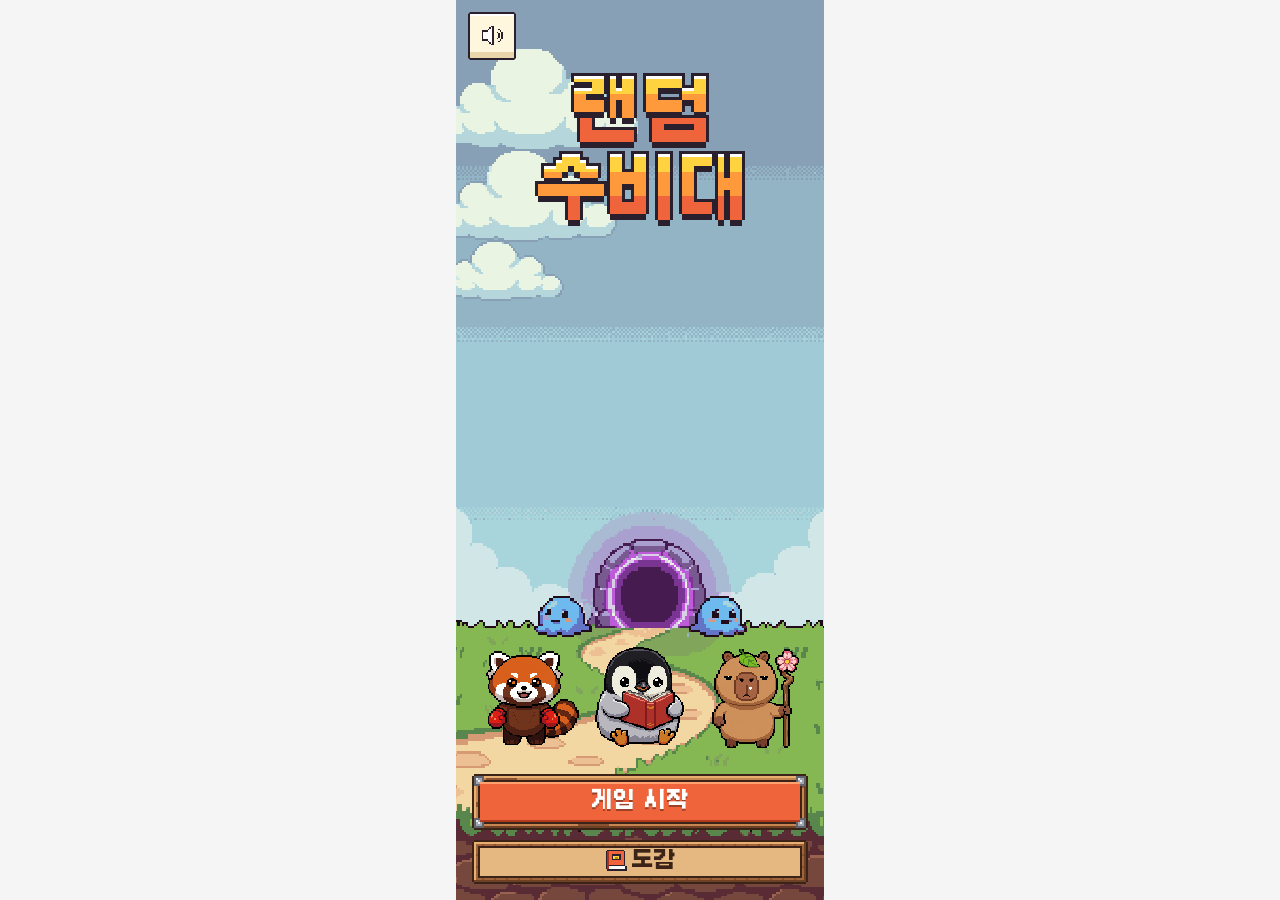
==== index.html @ 3e0f1b7e "Web build from toss_miniapp 9f68c2a" ====
<!doctype html>
<html lang="ko">
  <head>
    <meta charset="UTF-8" />
    <meta name="viewport" content="width=device-width, initial-scale=1.0" />
    <title>랜덤 수비대</title>
    <script type="module" crossorigin src="./assets/index-CO-kRw1y.js"></script>
    <link rel="stylesheet" crossorigin href="./assets/index-CqWnh142.css">
    <link rel="manifest" href="./manifest.webmanifest">
    <link rel="icon" href="./icon-192.png">
    <meta name="theme-color" content="#C2410C">
  </head>
  <body>
    <div id="root"></div>
    <script>if('serviceWorker' in navigator)addEventListener('load',()=>navigator.serviceWorker.register('./sw.js'))</script>
  </body>
</html>
---- assets/index-CqWnh142.css ----
.game-screen{height:100vh;height:100dvh;box-sizing:border-box;display:flex;flex-direction:column;padding:env(safe-area-inset-top) 8px var(--safe-bottom, env(safe-area-inset-bottom));background:var(--paper);color:var(--ink);overflow:hidden}.hud{display:flex;flex-direction:column;gap:6px;padding:8px 0}.hud-row{display:flex;align-items:center;gap:6px}.hud-top.capsule{padding-right:96px}.stage{font-size:20px;white-space:nowrap}.stage small{font-family:Galmuri9,monospace;font-size:14px;color:var(--ink-2)}.stage small.label{font-size:10px}.hud-top .wallet .chip{padding-left:4px;padding-right:4px}.spacer{flex:1}.timer{flex:1;min-width:0;display:flex;align-items:center;gap:6px;height:28px;padding:0 6px;font-size:11px}.timer .bar{flex:1;height:10px;box-sizing:border-box;border:var(--p) solid var(--ink);background:var(--paper-2)}.timer .bar i{display:block;height:100%;background:var(--brand)}.chip{display:inline-flex;align-items:center;gap:4px;height:28px;padding:0 6px;white-space:nowrap}.alive{flex:1;display:flex;align-items:center;gap:6px;height:28px;padding:0 6px}.alive .bar{flex:1;height:10px;box-sizing:border-box;border:var(--p) solid var(--ink);background:var(--paper-2)}.alive .bar i{display:block;height:100%;background:var(--warn)}.danger .alive{background:#ffd9de}.danger .alive .bar i{background:var(--danger)}.countdown{color:#fff;background:var(--danger);border:var(--p) solid var(--ink);padding:0 4px}.iconbtn{width:36px;height:28px;font-size:11px;padding-left:0;padding-right:0}.pb.iconbtn.on{--c: var(--ink);--c-hi: #5a4a5c;--c-lo: #000;color:var(--gold);text-shadow:none}.board{flex:1;min-height:0;touch-action:none}.controls{display:grid;grid-template-columns:repeat(3,1fr);gap:6px;padding:8px 0 6px}.ctl{display:flex;flex-direction:column;gap:4px}.pb.summon{--c: var(--el);--c-hi: var(--el-hi);--c-lo: var(--el-lo);height:44px;font-size:11px;font-weight:700}.summon .cost{display:inline-flex;align-items:center;gap:2px;font-family:Galmuri9,monospace;font-size:10px}.upg{height:28px;font-size:11px;gap:3px}.upg .lv{color:var(--el-lo)}.upg .c{display:inline-flex;align-items:center;gap:2px;color:var(--ink-2)}.bench-wrap{padding-bottom:6px}.wallet{display:flex;gap:4px;font-family:Galmuri11,monospace;font-size:11px;color:var(--ink)}.bench{display:grid;grid-template-columns:repeat(var(--cols, 5),1fr);gap:4px;padding:6px}.slot{height:46px;position:relative;padding:0;box-sizing:border-box;background:var(--paper-2);border:var(--p) dashed #b08a4a;touch-action:none;user-select:none;-webkit-user-select:none;-webkit-touch-callout:none}.slot.piece{border:var(--p) solid var(--gr);background:var(--panel)}.slot.piece.selected{outline:var(--p) solid var(--ink);outline-offset:0}.slot img{width:100%;height:100%;object-fit:contain;image-rendering:pixelated;pointer-events:none}.pips{position:absolute;left:50%;bottom:-1px;transform:translate(-50%);background:var(--gr);color:#fff;font-size:10px;line-height:9px;padding:0 2px;letter-spacing:-1px}.selection{position:fixed;transform:translateY(-100%);z-index:15;box-sizing:border-box;display:flex;align-items:center;justify-content:space-between;gap:8px;padding:6px 8px}.selection span{display:block;font-family:Galmuri9,monospace;font-size:10px;color:var(--ink-2);margin-top:2px;white-space:nowrap}.selection b{display:block;font-size:11px;font-weight:700}.sell{height:30px;white-space:nowrap}.selection .info{min-width:0}.selection .skill{white-space:normal;line-height:1.4;margin-top:4px;color:var(--ink)}.selection .skill b{display:inline;font-size:10px;color:var(--brand-lo)}.selection .confirm{display:flex;flex-direction:column;gap:6px;width:100%}.dont-ask{display:flex;align-items:center;gap:4px;font-family:Galmuri9,monospace;font-size:10px;color:var(--ink-2)}.dont-ask input{width:14px;height:14px;margin:0;accent-color:var(--brand)}.confirm-actions{display:flex;gap:6px;justify-content:flex-end}.confirm-actions .pb{height:30px;padding-left:10px;padding-right:10px}.ghost{position:fixed;width:64px;height:64px;margin:-32px 0 0 -32px;pointer-events:none;image-rendering:pixelated;z-index:20}.scrim{position:fixed;top:0;right:0;bottom:0;left:0;background:#2a1f2db8;display:flex;flex-direction:column;justify-content:center;padding:0 16px;gap:10px;z-index:30}.scrim h2{color:var(--gold);text-align:center;font-size:33px;font-weight:700;margin:0;text-shadow:3px 3px 0 var(--ink)}.scrim p{color:#fff;text-align:center;margin:0 0 4px}.btn{height:52px;font-size:22px;font-weight:700}.btn.sub{height:44px;font-size:22px}.art{display:grid;grid-template-columns:auto 1fr;column-gap:10px;row-gap:3px;justify-items:start;align-content:start;text-align:left;padding:10px 12px;border-color:var(--gr);color:var(--ink)}.art>.px-icon{grid-column:1;grid-row:1 / span 3;align-self:center}.art>span{grid-column:2}.art .grade{font-family:Galmuri9,monospace;font-size:10px;color:var(--gr)}.art .name{font-family:Galmuri9,monospace;font-size:18px}.art .eff{font-family:Galmuri9,monospace;font-size:10px;color:var(--ink-2);line-height:1.4}.result{position:fixed;top:0;right:0;bottom:0;left:0;z-index:40;overflow-y:auto;box-sizing:border-box;display:flex;flex-direction:column;gap:8px;background:var(--paper);color:var(--ink);padding:calc(env(safe-area-inset-top) + 28px) 16px calc(var(--safe-bottom, env(safe-area-inset-bottom)) + 16px)}.result-head{text-align:center}.result-head h1{font-size:44px;font-weight:700;margin:6px 0 0;color:var(--brand);text-shadow:3px 3px 0 var(--ink)}.result-head p{margin:6px 0 0;color:var(--ink-2)}.panel{padding:10px 12px}.panel>b{font-weight:700}.stat{display:flex;justify-content:space-between;padding:5px 0;border-bottom:var(--p) dashed var(--panel-lo)}.gradebar{display:flex;gap:3px;margin-top:8px}.gradebar span{flex:1;text-align:center;font-family:Galmuri9,monospace;font-size:10px;color:#fff;border:var(--p) solid var(--ink);padding:3px 0;white-space:nowrap}.artrow{display:flex;gap:4px;flex-wrap:wrap;margin-top:6px}.art-chip{display:inline-flex;align-items:center;gap:3px;font-family:Galmuri9,monospace;font-size:10px;border:var(--p) solid var(--gr);background:#fff;padding:2px 5px;color:var(--ink)}.run-badges{list-style:none;margin:6px 0 0;padding:0;display:flex;flex-wrap:wrap;gap:4px}.run-badges li{display:inline-flex;align-items:center;gap:4px;font-family:Galmuri11,monospace;font-size:12px;font-weight:700;color:var(--ink);background:#fff;border:var(--p) solid var(--gold);padding:3px 6px}.countdown-overlay{position:fixed;display:grid;place-items:center;pointer-events:none;z-index:25}.countdown-overlay span{font-size:88px;font-weight:700;color:var(--gold);text-shadow:4px 4px 0 var(--ink),-2px -2px 0 var(--ink),2px -2px 0 var(--ink),-2px 2px 0 var(--ink);animation:count-pop .7s steps(4) both}.countdown-overlay span.go{font-size:66px}@keyframes count-pop{0%{transform:scale(1.8);opacity:0}25%{transform:scale(1);opacity:1}80%{transform:scale(1);opacity:1}to{transform:scale(.9);opacity:0}}.steam-toasts{position:fixed;right:12px;bottom:calc(var(--safe-bottom, env(safe-area-inset-bottom)) + 140px);z-index:45;display:flex;flex-direction:column-reverse;gap:6px;pointer-events:none}.steam-toast{display:flex;gap:8px;align-items:center;width:200px;padding:6px 8px;background:var(--ink);color:#fff;border:var(--p) solid var(--gold);animation:steam-in .3s steps(4),steam-out .4s steps(4) 3.2s forwards}.steam-toast b{display:block;font-family:Galmuri9,monospace;font-size:10px;opacity:.75;font-weight:400}.steam-toast span:last-child{font-size:11px;font-weight:700}@keyframes steam-in{0%{transform:translate(120%)}to{transform:none}}@keyframes steam-out{to{transform:translate(120%);opacity:0}}.artbar{display:flex;gap:4px;padding:6px 0 0;margin:0;border:0;background:none;cursor:pointer}.artbar:disabled{cursor:default}.artbar-chip.empty{border:var(--p) dashed #b08a4a;background:var(--paper-2)}.artbar-chip{width:26px;height:26px;display:grid;place-items:center;box-sizing:border-box;background:var(--panel);border:var(--p) solid var(--gr);font-family:Galmuri9,monospace;font-size:10px;color:var(--ink)}.artlist{display:flex;flex-direction:column;gap:6px;max-height:60vh;overflow-y:auto}.hint{position:fixed;left:12px;right:12px;bottom:calc(var(--safe-bottom, env(safe-area-inset-bottom)) + 200px);z-index:22;display:flex;flex-direction:column;gap:2px;padding:8px 10px;pointer-events:none;border-color:var(--gold);animation:toast-in .25s steps(3)}.hint b{font-family:Galmuri9,monospace;font-size:10px;color:var(--brand-lo)}.hint span{font-size:11px;line-height:1.4}.slot.piece{animation:slot-in .24s steps(3) both}.slot.piece.high{animation:slot-reveal .7s steps(7) both}@keyframes slot-in{0%{transform:scale(.4)}70%{transform:scale(1.12)}to{transform:none}}@keyframes slot-reveal{0%{transform:scale(.4);background:var(--gr)}30%{transform:scale(1.15);background:var(--gr)}45%{background:#fff}60%{transform:none;background:var(--gr)}to{background:var(--panel)}}.slot.piece.legend:after{content:"";position:absolute;top:0;right:0;bottom:0;left:0;pointer-events:none;opacity:0;background:url("data:image/svg+xml,<svg xmlns='http://www.w3.org/2000/svg' viewBox='0 0 23 15' shape-rendering='crispEdges'><rect x='1' y='3' width='5' height='1' fill='%23ffd23f'/><rect x='3' y='1' width='1' height='5' fill='%23ffd23f'/><rect x='2' y='3' width='3' height='1' fill='%23fff'/><rect x='3' y='2' width='1' height='3' fill='%23fff'/><rect x='17' y='3' width='5' height='1' fill='%23ffd23f'/><rect x='19' y='1' width='1' height='5' fill='%23ffd23f'/><rect x='18' y='3' width='3' height='1' fill='%23fff'/><rect x='19' y='2' width='1' height='3' fill='%23fff'/><rect x='1' y='11' width='5' height='1' fill='%23ffd23f'/><rect x='3' y='9' width='1' height='5' fill='%23ffd23f'/><rect x='2' y='11' width='3' height='1' fill='%23fff'/><rect x='3' y='10' width='1' height='3' fill='%23fff'/><rect x='17' y='11' width='5' height='1' fill='%23ffd23f'/><rect x='19' y='9' width='1' height='5' fill='%23ffd23f'/><rect x='18' y='11' width='3' height='1' fill='%23fff'/><rect x='19' y='10' width='1' height='3' fill='%23fff'/><rect x='10' y='1' width='3' height='1' fill='%23ffd23f'/><rect x='11' y='0' width='1' height='3' fill='%23ffd23f'/><rect x='11' y='1' width='1' height='1' fill='%23fff'/><rect x='10' y='13' width='3' height='1' fill='%23ffd23f'/><rect x='11' y='12' width='1' height='3' fill='%23ffd23f'/><rect x='11' y='13' width='1' height='1' fill='%23fff'/><rect x='0' y='7' width='3' height='1' fill='%23ffd23f'/><rect x='1' y='6' width='1' height='3' fill='%23ffd23f'/><rect x='1' y='7' width='1' height='1' fill='%23fff'/><rect x='20' y='7' width='3' height='1' fill='%23ffd23f'/><rect x='21' y='6' width='1' height='3' fill='%23ffd23f'/><rect x='21' y='7' width='1' height='1' fill='%23fff'/></svg>") center / contain no-repeat;animation:legend-burst .5s steps(5) .7s forwards}@keyframes legend-burst{0%{opacity:1;transform:scale(.4)}60%{opacity:1}to{opacity:0;transform:none}}.scrim.reward{animation:reward-in .2s steps(2) .45s both}.reward h2{animation:count-pop-in .3s steps(3) .45s both}.reward p{animation:reward-in .2s steps(2) .7s both}.reward .art{animation:card-in .24s steps(3) both;animation-delay:calc(.8s + var(--i) * .14s)}@keyframes reward-in{0%{visibility:hidden;opacity:0}to{visibility:visible;opacity:1}}@keyframes count-pop-in{0%{visibility:hidden;transform:scale(1.8)}to{visibility:visible;transform:none}}@keyframes card-in{0%{visibility:hidden;transform:translateY(24px)}to{visibility:visible;transform:none}}.boss-banner{position:fixed;top:0;right:0;bottom:0;left:0;display:grid;place-content:center;text-align:center;pointer-events:none;z-index:24}.boss-banner b{font-size:66px;font-weight:700;color:var(--gold);text-shadow:4px 4px 0 var(--ink),-2px -2px 0 var(--ink),2px -2px 0 var(--ink),-2px 2px 0 var(--ink)}.boss-banner span{font-size:18px;color:#fff;text-shadow:2px 2px 0 var(--ink)}.boss-banner>*{animation:count-pop 1.1s steps(6) both}.result-trio{display:flex;justify-content:center}.result-trio .hero-anim{width:108px;height:108px;margin:-8px -12px;image-rendering:pixelated}.game-screen{padding-top:0;background:url([data-uri]) repeat 0 0 / 64px 64px;image-rendering:pixelated}.game-screen .board{image-rendering:auto}.game-screen .hud{margin:0 -8px;padding:calc(8px + env(safe-area-inset-top)) 8px 16px;background:url([data-uri]) repeat-x left bottom / 32px 12px,url([data-uri]) repeat-x left bottom 10px / 8px 80px,#92b4c4}.game-screen .stage,.game-screen .stage small{color:#243a4f}.game-screen .notch{clip-path:none}.game-screen .hud .pf{border:4px solid transparent;border-image:url([data-uri]) 5 fill / 10px repeat;background:none;box-shadow:none;color:#f7e6c4}.game-screen .hud .pf b{text-shadow:0 1px 0 #3b2417}.game-screen .hud .pf,.game-screen .hud .pb{font-size:12px}.game-screen .hud .num{font-weight:700}.game-screen .stage small.label{font-size:10px}.game-screen .pb.iconbtn{padding:0;font-weight:700}.game-screen .hud .bar{border-color:#2a1a10;background:#4a2c19}.game-screen .hud.danger .alive{background:none;color:#ffb3bd}.game-screen .pb{border:4px solid transparent;background:none;box-shadow:none;padding-top:0;padding-bottom:0;border-image:url([data-uri]) 7 fill / 10px stretch}.game-screen .pb.sub{border-image:url([data-uri]) 5 fill / 10px repeat;color:#3b2417}.game-screen .pb.iconbtn.on{border-image:url([data-uri]) 5 fill / 10px repeat;color:var(--gold)}.game-screen .controls{grid-template-columns:repeat(3,minmax(0,1fr))}.game-screen .pb.summon{border-image-width:14px;white-space:nowrap;text-shadow:0 2px 0 rgba(0,0,0,.35);padding:0 2px;height:52px;font-size:14px;flex-wrap:wrap;align-content:center;row-gap:2px}.game-screen .summon .cost{flex-basis:100%;justify-content:center;font-size:12px}.game-screen .upg{height:32px;font-family:Galmuri11,monospace;font-size:11px;font-weight:700;gap:2px;padding:0 2px;white-space:nowrap}.game-screen .pb.summon-water{border-image-source:url([data-uri])}.game-screen .pb.summon-grass{border-image-source:url([data-uri])}.game-screen .pb:active:not(:disabled){box-shadow:none;padding-bottom:0}.game-screen .pb.sub:disabled{filter:none;opacity:.7}.game-screen .upg .lv{color:#7a3a14}.game-screen .upg .c{color:#5a3a24}.game-screen .bench.pf{border:4px solid transparent;border-image:url([data-uri]) 8 fill / 16px round;background:none;box-shadow:none;padding:8px}.game-screen .slot{height:38px}.game-screen .slot,.game-screen .artbar-chip.empty{border:4px solid transparent;border-image:url([data-uri]) 4 fill / 8px repeat;background:none}.game-screen .slot.piece{--face: color-mix(in srgb, var(--gr) 14%, #fff8e8);--floor: color-mix(in srgb, var(--gr) 26%, #f3e2c0);--floor-2: color-mix(in srgb, var(--gr) 38%, #e6cfa4);border:var(--p) solid var(--gr);border-image:none;background:linear-gradient(var(--face) 0 62%,var(--floor) 62% 80%,var(--floor-2) 80%);box-shadow:0 0 0 var(--p) #3b2417,inset 0 var(--p) 0 #fffc;outline:none}.game-screen .slot.piece.selected{outline:var(--p) solid #fff;outline-offset:calc(2 * var(--p))}.bench-top{display:flex;align-items:center;gap:6px;padding:4px 0 6px}.bench-top .artbar{padding:0;min-width:0}.game-screen .pb.deploy-all{margin-left:auto;height:30px;padding:0 8px;font-size:12px;font-weight:700;white-space:nowrap}.game-screen .pb.sell-all{height:30px;padding:0 8px;font-size:12px;font-weight:700;white-space:nowrap}@media(max-height:740px){.game-screen .pb.summon{height:46px;font-size:12px;row-gap:0}.game-screen .upg{height:30px}.game-screen .bench.pf{padding:6px}.game-screen .slot{height:32px}}.result{background:url([data-uri]) repeat 0 0 / 64px 64px;image-rendering:pixelated}.result .banner{display:inline-block;padding:6px 16px;border:4px solid transparent;color:#fff;font-family:Galmuri11,monospace;font-size:14px;font-weight:700;letter-spacing:1px;text-shadow:0 2px 0 rgba(0,0,0,.35);border-image:url([data-uri]) 7 fill / 14px stretch}.result .banner.win{border-image-source:url([data-uri])}.result-head p{color:#fff8e6;text-shadow:0 1px 0 #2f4a1f;font-size:12px}.result .panel{border:6px solid transparent;border-image:url([data-uri]) 8 fill / 16px round;background:none;box-shadow:none;clip-path:none;color:#f7e6c4;padding:12px 14px}.result .stat{border-bottom-color:#fff6de40}.result .pb{clip-path:none;border:4px solid transparent;background:none;box-shadow:none;border-image:url([data-uri]) 7 fill / 14px stretch}.result .pb.sub{border-image:url([data-uri]) 5 fill / 10px repeat;color:#3b2417}@media(max-width:359px){.game-screen .pb.summon{font-size:12px}.game-screen .timer{flex:none}.game-screen .timer .bar,.game-screen .stage small.label{display:none}.game-screen .hud-top .wallet{margin-left:auto}}.title{min-height:100vh;min-height:100svh;box-sizing:border-box;display:flex;flex-direction:column;justify-content:space-between;padding:calc(env(safe-area-inset-top) + 64px) 16px calc(var(--safe-bottom, env(safe-area-inset-bottom)) + 16px);position:relative;overflow:hidden;background:var(--paper);color:var(--ink)}.title>:not(.scene){position:relative}.logo{text-align:center}.kicker{font-family:Galmuri9,monospace;font-size:18px;letter-spacing:2px;color:var(--ink-2)}.logo h1{margin:6px 0 0;line-height:0}.logo h1 img{width:216px;image-rendering:pixelated}.trio{display:flex;justify-content:center;margin-top:auto;margin-bottom:4px}.trio .hero-anim{width:144px;height:144px;margin:0 -16px;image-rendering:pixelated}.actions{display:flex;flex-direction:column;gap:10px}.actions .start{height:56px;font-size:22px;font-weight:700}.actions .collection{height:44px;font-size:22px;font-weight:700}.actions .pb{clip-path:none;border:4px solid transparent;background:none;box-shadow:none;image-rendering:pixelated;border-image:url([data-uri]) 7 fill / 14px stretch;text-shadow:0 2px 0 rgba(0,0,0,.35)}.actions .pb.sub{border-image:url([data-uri]) 5 fill / 10px repeat;color:#3b2417;text-shadow:none}.actions .pb:active:not(:disabled){box-shadow:none;padding-bottom:0}.toast{position:fixed;top:calc(env(safe-area-inset-top) + 56px);left:12px;right:12px;z-index:50;display:flex;gap:10px;align-items:center;background:var(--ink);color:#fff;border:var(--p) solid var(--gold);padding:8px 12px;animation:toast-in .25s steps(3)}.toast b{display:block;font-size:11px;font-weight:700}.toast span{font-family:Galmuri9,monospace;font-size:9px;opacity:.85}@keyframes toast-in{0%{transform:translateY(-12px);opacity:0}to{transform:none;opacity:1}}.achievements{min-height:100vh;min-height:100svh;box-sizing:border-box;background:var(--paper);color:var(--ink);padding:calc(env(safe-area-inset-top) + 8px) 12px calc(var(--safe-bottom, env(safe-area-inset-bottom)) + 16px)}.hdr{display:flex;align-items:center;gap:10px;padding:8px 96px 12px 0}.hdr h2{font-size:22px;font-weight:700;margin:0}.back{width:40px;height:40px;font-size:22px}.tabs{display:flex}.tab{flex:1;height:36px;border:var(--p) solid var(--ink);background:var(--paper-2);color:var(--ink-2);font-size:11px}.tab+.tab{border-left:0}.tab[aria-selected=true]{background:var(--panel);color:var(--ink);font-weight:700;border-bottom-color:var(--panel)}.badges{list-style:none;margin:0;padding:0;display:grid;grid-template-columns:repeat(2,1fr);gap:6px}.badge{display:flex;flex-direction:column;gap:3px;padding:8px 10px;min-height:76px}.badge:not(.on){background:var(--paper-2);box-shadow:none;border-style:dashed;color:var(--ink-2)}.badge b{font-size:11px;font-weight:700}.badge span:last-child{font-family:Galmuri9,monospace;font-size:9px;line-height:1.4}.rate{position:relative;display:flex;justify-content:space-between;align-items:baseline;margin:12px 0 10px;padding-bottom:14px}.rate b{font-size:11px;font-weight:700}.rate span{color:var(--ink-2)}.rate:after{content:"";position:absolute;left:0;right:0;bottom:0;height:10px;box-sizing:border-box;border:var(--p) solid var(--ink);background:var(--paper-2)}.rate i{position:absolute;left:var(--p);bottom:var(--p);height:6px;background:var(--warn);z-index:1;max-width:calc(100% - 2 * var(--p))}.shelf{margin-top:12px}.shelf h3{margin:0 0 6px;font-size:11px;font-weight:700;color:var(--gr)}.shelf h3 span{color:var(--ink-2);font-weight:400}.shelf ul{list-style:none;margin:0;padding:0;display:flex;flex-direction:column;gap:6px}.shelf .art{border-color:var(--gr)}.shelf .empty{margin:0;font-family:Galmuri9,monospace;font-size:9px;color:var(--ink-2)}.scene{position:absolute;bottom:0;left:50%;width:max(100%,calc(100svh * 196 / 424));aspect-ratio:196 / 424;transform:translate(-50%);background:url(./title-bg-DpO0r8XI.png) 0 0 / 100% 100%;image-rendering:pixelated;pointer-events:none}.scene img{position:absolute;image-rendering:pixelated}.scene .cloud{animation:cloud-drift var(--dur) linear var(--delay) infinite}@keyframes cloud-drift{0%{transform:translate(var(--from))}to{transform:translate(var(--to))}}.scene .slime{transform-origin:50% 100%;animation:slime-breathe 1.2s steps(1) var(--delay) infinite}@keyframes slime-breathe{50%{transform:scale(1.07,.9)}}@media(prefers-reduced-motion:reduce){.scene img{animation:none}}.title .title-sound{position:absolute;left:12px;top:calc(env(safe-area-inset-top) + 12px);z-index:3;width:48px;height:48px;display:flex;align-items:center;justify-content:center;padding:0}@font-face{font-family:Galmuri11;src:url(./Galmuri11-CKwGm43E.woff2) format("woff2");font-display:swap}@font-face{font-family:Galmuri11;font-weight:700;src:url(./Galmuri11-Bold-Bp0lZJC8.woff2) format("woff2");font-display:swap}@font-face{font-family:Galmuri9;src:url(./Galmuri9-BNqqYFIV.woff2) format("woff2");font-display:swap}:root{--p: 2px;--ink: #2a1f2d;--ink-2: #6e5a6b;--paper: #f3e3bf;--paper-2: #e6cf9f;--panel: #fff6de;--panel-lo: #e9d6ab;--brand: #e0602f;--brand-hi: #ff9a5c;--brand-lo: #9c3a1a;--gold: #ffd23f;--danger: #e23b52;--warn: #ff8a1f;font-family:Galmuri11,monospace;font-size:11px;color:var(--ink);-webkit-font-smoothing:none}*{-webkit-tap-highlight-color:transparent}body{margin:0;min-width:320px;min-height:100vh;min-height:100svh;background:var(--paper)}#root{font-family:Galmuri11,monospace}button{font:inherit;color:inherit}@media(min-width:481px){body{display:flex;justify-content:center;align-items:flex-start;background-color:#f5f5f5!important}}.t9{font-family:Galmuri9,monospace;font-size:9px}.t18{font-family:Galmuri9,monospace;font-size:18px}.t22{font-size:22px}.num{font-variant-numeric:tabular-nums}.px-icon{display:inline-block;vertical-align:middle;image-rendering:pixelated;flex:none}.notch{clip-path:polygon(var(--p) 0,calc(100% - var(--p)) 0,100% var(--p),100% calc(100% - var(--p)),calc(100% - var(--p)) 100%,var(--p) 100%,0 calc(100% - var(--p)),0 var(--p))}.pf{box-sizing:border-box;border:var(--p) solid var(--ink);background:var(--panel);box-shadow:inset 0 var(--p) 0 #fff,inset 0 calc(-2 * var(--p)) 0 var(--panel-lo)}.pb{--c: var(--brand);--c-hi: var(--brand-hi);--c-lo: var(--brand-lo);box-sizing:border-box;border:var(--p) solid var(--ink);background:var(--c);color:#fff;display:flex;align-items:center;justify-content:center;gap:4px;padding:0 6px calc(2 * var(--p));box-shadow:inset 0 var(--p) 0 var(--c-hi),inset 0 calc(-3 * var(--p)) 0 var(--c-lo);text-shadow:var(--p) var(--p) 0 var(--c-lo);cursor:pointer}.pb:active:not(:disabled){box-shadow:inset 0 var(--p) 0 var(--c-lo);padding-bottom:0;transform:translateY(calc(2 * var(--p)))}.pb:disabled{filter:grayscale(.7) brightness(.9);opacity:.6}.pb.sub{--c: var(--panel);--c-hi: #fff;--c-lo: var(--panel-lo);color:var(--ink);text-shadow:none}
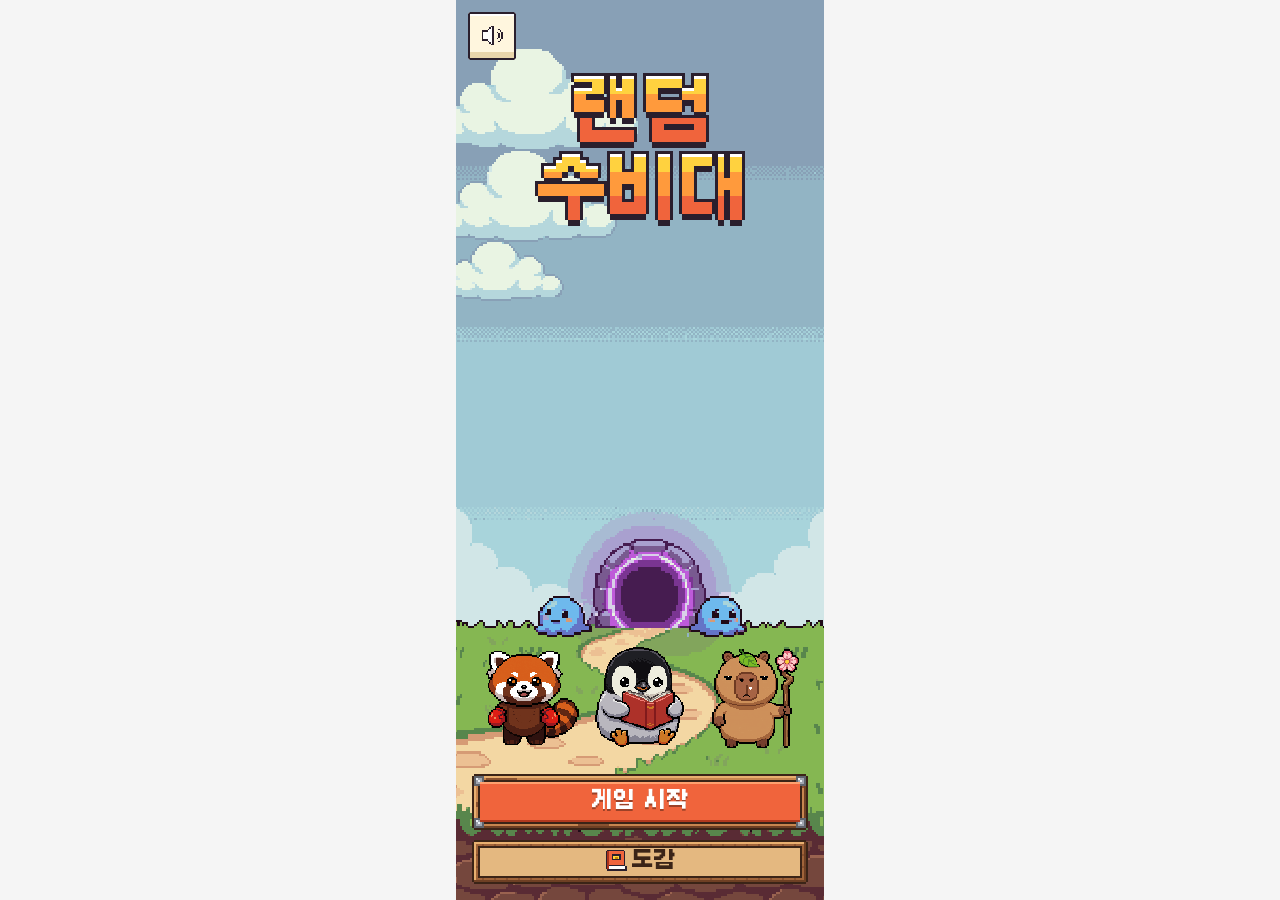
==== commit 12fb8a36: "Web build from toss_miniapp 9700572" ====
--- a/index.html
+++ b/index.html
@@ -4,14 +4,14 @@
     <meta charset="UTF-8" />
     <meta name="viewport" content="width=device-width, initial-scale=1.0" />
     <title>랜덤 수비대</title>
-    <script type="module" crossorigin src="./assets/index-CO-kRw1y.js"></script>
-    <link rel="stylesheet" crossorigin href="./assets/index-CqWnh142.css">
+    <script type="module" crossorigin src="./assets/index-D7V8xb1t.js"></script>
+    <link rel="stylesheet" crossorigin href="./assets/index-DszaDS43.css">
     <link rel="manifest" href="./manifest.webmanifest">
     <link rel="icon" href="./icon-192.png">
     <meta name="theme-color" content="#C2410C">
   </head>
   <body>
-    <div id="root"></div>
+    <div id="root"><div style="position:fixed;inset:0;display:flex;flex-direction:column;align-items:center;justify-content:center;gap:12px;background:#9fd4e8;color:#1f2a44;font:700 22px/1.2 'Malgun Gothic','Apple SD Gothic Neo',system-ui,sans-serif"><style>@keyframes studio-penguin{to{background-position-x:-720px}}</style><div style="width:80px;height:80px;background:url([data-uri]) 0 0/720px 80px no-repeat;image-rendering:pixelated;animation:studio-penguin 1.2s steps(9) infinite"></div><div>팽스튜디오</div><div style="font-size:14px;font-weight:400;opacity:.7">불러오는 중…</div></div></div>
     <script>if('serviceWorker' in navigator)addEventListener('load',()=>navigator.serviceWorker.register('./sw.js'))</script>
   </body>
 </html>
--- a/assets/index-DszaDS43.css
+++ b/assets/index-DszaDS43.css
@@ -0,0 +1 @@
+.game-screen{height:100vh;height:100dvh;box-sizing:border-box;display:flex;flex-direction:column;padding:env(safe-area-inset-top) 8px var(--safe-bottom, env(safe-area-inset-bottom));background:var(--paper);color:var(--ink);overflow:hidden}.hud{display:flex;flex-direction:column;gap:6px;padding:8px 0}.hud-row{display:flex;align-items:center;gap:6px}.hud-top.capsule{padding-right:96px}.stage{font-size:20px;white-space:nowrap}.stage small{font-family:Galmuri9,monospace;font-size:14px;color:var(--ink-2)}.stage small.label{font-size:10px}.hud-top .wallet .chip{padding-left:4px;padding-right:4px}.spacer{flex:1}.timer{display:flex;align-items:center;gap:6px;height:28px;padding:0 6px;font-size:11px}.hud-top .wallet{margin-left:auto}.chip{display:inline-flex;align-items:center;gap:4px;height:28px;padding:0 6px;white-space:nowrap}.alive{flex:1;display:flex;align-items:center;gap:6px;height:28px;padding:0 6px}.alive .bar{flex:1;height:10px;box-sizing:border-box;border:var(--p) solid var(--ink);background:var(--paper-2)}.alive .bar i{display:block;height:100%;background:var(--warn)}.danger .alive{background:#ffd9de}.danger .alive .bar i{background:var(--danger)}.countdown{color:#fff;background:var(--danger);border:var(--p) solid var(--ink);padding:0 4px;animation:count-tick .3s steps(3)}@keyframes count-tick{0%{transform:scale(1.8)}to{transform:none}}.danger-edge{position:fixed;top:0;right:0;bottom:0;left:0;pointer-events:none;z-index:12;box-shadow:inset 0 0 64px 16px #e61e32d9;animation:danger-pulse 1s steps(4) infinite}.danger-edge.final{animation-duration:.5s}@keyframes danger-pulse{50%{opacity:.25}}.hud.danger:has(.danger-edge.final) .alive{animation:crowd-shake .2s steps(2) infinite}@keyframes crowd-shake{50%{transform:translate(3px)}}.iconbtn{width:36px;height:28px;font-size:11px;padding-left:0;padding-right:0}.pb.iconbtn.on{--c: var(--ink);--c-hi: #5a4a5c;--c-lo: #000;color:var(--gold);text-shadow:none}.board{flex:1;min-height:0;touch-action:none}.controls{display:grid;grid-template-columns:repeat(3,1fr);gap:6px;padding:8px 0 6px}.ctl{display:flex;flex-direction:column;gap:4px}.pb.summon{--c: var(--el);--c-hi: var(--el-hi);--c-lo: var(--el-lo);height:44px;font-size:11px;font-weight:700}.summon .cost{display:inline-flex;align-items:center;gap:2px;font-family:Galmuri9,monospace;font-size:10px}.upg{height:28px;font-size:11px;gap:3px}.upg .lv{color:var(--el-lo)}.upg .c{display:inline-flex;align-items:center;gap:2px;color:var(--ink-2)}.bench-wrap{padding-bottom:6px}.wallet{display:flex;gap:4px;font-family:Galmuri11,monospace;font-size:11px;color:var(--ink)}.bench{display:grid;grid-template-columns:repeat(var(--cols, 5),1fr);gap:4px;padding:6px}.slot{height:46px;position:relative;padding:0;box-sizing:border-box;background:var(--paper-2);border:var(--p) dashed #b08a4a;touch-action:none;user-select:none;-webkit-user-select:none;-webkit-touch-callout:none}.slot.piece{border:var(--p) solid var(--gr);background:var(--panel)}.slot.piece.selected{outline:var(--p) solid var(--ink);outline-offset:0}.slot img{width:100%;height:100%;object-fit:contain;image-rendering:pixelated;pointer-events:none}.pips{position:absolute;left:50%;bottom:-1px;transform:translate(-50%);background:var(--gr);color:#fff;font-size:10px;line-height:9px;padding:0 2px;letter-spacing:-1px}.selection{position:fixed;transform:translateY(-100%);z-index:15;box-sizing:border-box;display:flex;align-items:center;justify-content:space-between;gap:8px;padding:6px 8px}.selection span{display:block;font-family:Galmuri9,monospace;font-size:10px;color:var(--ink-2);margin-top:2px;white-space:nowrap}.selection b{display:block;font-size:11px;font-weight:700}.sell{height:30px;white-space:nowrap}.selection .info{min-width:0}.selection .skill{white-space:normal;line-height:1.4;margin-top:4px;color:var(--ink)}.selection .skill b{display:inline;font-size:10px;color:var(--brand-lo)}.selection .confirm{display:flex;flex-direction:column;gap:6px;width:100%}.dont-ask{display:flex;align-items:center;gap:4px;font-family:Galmuri9,monospace;font-size:10px;color:var(--ink-2)}.dont-ask input{width:14px;height:14px;margin:0;accent-color:var(--brand)}.confirm-actions{display:flex;gap:6px;justify-content:flex-end}.confirm-actions .pb{height:30px;padding-left:10px;padding-right:10px}.ghost{position:fixed;width:64px;height:64px;margin:-32px 0 0 -32px;pointer-events:none;image-rendering:pixelated;z-index:20}.scrim{position:fixed;top:0;right:0;bottom:0;left:0;background:#2a1f2db8;display:flex;flex-direction:column;justify-content:center;padding:0 16px;gap:10px;z-index:30}.scrim h2{color:var(--gold);text-align:center;font-size:33px;font-weight:700;margin:0;text-shadow:3px 3px 0 var(--ink)}.scrim p{color:#fff;text-align:center;margin:0 0 4px}.btn{height:52px;font-size:22px;font-weight:700}.btn.sub{height:44px;font-size:22px}.art{display:grid;grid-template-columns:auto 1fr;column-gap:10px;row-gap:3px;justify-items:start;align-content:start;text-align:left;padding:10px 12px;border-color:var(--gr);color:var(--ink)}.art>.px-icon{grid-column:1;grid-row:1 / span 3;align-self:center}.art>span{grid-column:2}.art .grade{font-family:Galmuri9,monospace;font-size:10px;color:var(--gr)}.art .name{font-family:Galmuri9,monospace;font-size:18px}.art .eff{font-family:Galmuri9,monospace;font-size:10px;color:var(--ink-2);line-height:1.4}.result{position:fixed;top:0;right:0;bottom:0;left:0;z-index:40;overflow-y:auto;box-sizing:border-box;display:flex;flex-direction:column;gap:8px;background:var(--paper);color:var(--ink);padding:calc(env(safe-area-inset-top) + 28px) 16px calc(var(--safe-bottom, env(safe-area-inset-bottom)) + 16px)}.result-head{text-align:center}.result-head h1{font-size:44px;font-weight:700;margin:6px 0 0;color:var(--brand);text-shadow:3px 3px 0 var(--ink)}.result-head p{margin:6px 0 0;color:var(--ink-2)}.panel{padding:10px 12px}.panel>b{font-weight:700}.stat{display:flex;justify-content:space-between;padding:5px 0;border-bottom:var(--p) dashed var(--panel-lo)}.gradebar{display:flex;gap:3px;margin-top:8px}.gradebar span{flex:1;text-align:center;font-family:Galmuri9,monospace;font-size:10px;color:#fff;border:var(--p) solid var(--ink);padding:3px 0;white-space:nowrap}.artrow{display:flex;gap:4px;flex-wrap:wrap;margin-top:6px}.art-chip{display:inline-flex;align-items:center;gap:3px;font-family:Galmuri9,monospace;font-size:10px;border:var(--p) solid var(--gr);background:#fff;padding:2px 5px;color:var(--ink)}.run-badges{list-style:none;margin:6px 0 0;padding:0;display:flex;flex-wrap:wrap;gap:4px}.run-badges li{display:inline-flex;align-items:center;gap:4px;font-family:Galmuri11,monospace;font-size:12px;font-weight:700;color:var(--ink);background:#fff;border:var(--p) solid var(--gold);padding:3px 6px}.countdown-overlay{position:fixed;display:grid;place-items:center;pointer-events:none;z-index:25}.countdown-overlay span{font-size:88px;font-weight:700;color:var(--gold);text-shadow:4px 4px 0 var(--ink),-2px -2px 0 var(--ink),2px -2px 0 var(--ink),-2px 2px 0 var(--ink);animation:count-pop .7s steps(4) both}.countdown-overlay span.go{font-size:66px}@keyframes count-pop{0%{transform:scale(1.8);opacity:0}25%{transform:scale(1);opacity:1}80%{transform:scale(1);opacity:1}to{transform:scale(.9);opacity:0}}.steam-toasts{position:fixed;right:12px;bottom:calc(var(--safe-bottom, env(safe-area-inset-bottom)) + 140px);z-index:45;display:flex;flex-direction:column-reverse;gap:6px;pointer-events:none}.steam-toast{display:flex;gap:8px;align-items:center;width:200px;padding:6px 8px;background:var(--ink);color:#fff;border:var(--p) solid var(--gold);animation:steam-in .3s steps(4),steam-out .4s steps(4) 3.2s forwards}.steam-toast b{display:block;font-family:Galmuri9,monospace;font-size:10px;opacity:.75;font-weight:400}.steam-toast span:last-child{font-size:11px;font-weight:700}@keyframes steam-in{0%{transform:translate(120%)}to{transform:none}}@keyframes steam-out{to{transform:translate(120%);opacity:0}}.artbar{display:flex;gap:4px;padding:6px 0 0;margin:0;border:0;background:none;cursor:pointer}.artbar:disabled{cursor:default}.artbar-chip.empty{border:var(--p) dashed #b08a4a;background:var(--paper-2)}.artbar-chip{width:26px;height:26px;display:grid;place-items:center;box-sizing:border-box;background:var(--panel);border:var(--p) solid var(--gr);font-family:Galmuri9,monospace;font-size:10px;color:var(--ink)}.artlist{display:flex;flex-direction:column;gap:6px;max-height:60vh;overflow-y:auto}.hint{position:fixed;left:12px;right:12px;bottom:calc(var(--safe-bottom, env(safe-area-inset-bottom)) + 200px);z-index:22;display:flex;flex-direction:column;gap:2px;padding:8px 10px;pointer-events:none;border-color:var(--gold);animation:toast-in .25s steps(3)}.hint b{font-family:Galmuri9,monospace;font-size:10px;color:var(--brand-lo)}.hint span{font-size:11px;line-height:1.4}.slot.piece{animation:slot-in .24s steps(3) both}.slot.piece.high{animation:slot-reveal .7s steps(7) both}@keyframes slot-in{0%{transform:scale(.4)}70%{transform:scale(1.12)}to{transform:none}}@keyframes slot-reveal{0%{transform:scale(.4);background:var(--gr)}30%{transform:scale(1.15);background:var(--gr)}45%{background:#fff}60%{transform:none;background:var(--gr)}to{background:var(--panel)}}.slot.piece.legend:after{content:"";position:absolute;top:0;right:0;bottom:0;left:0;pointer-events:none;opacity:0;background:url("data:image/svg+xml,<svg xmlns='http://www.w3.org/2000/svg' viewBox='0 0 23 15' shape-rendering='crispEdges'><rect x='1' y='3' width='5' height='1' fill='%23ffd23f'/><rect x='3' y='1' width='1' height='5' fill='%23ffd23f'/><rect x='2' y='3' width='3' height='1' fill='%23fff'/><rect x='3' y='2' width='1' height='3' fill='%23fff'/><rect x='17' y='3' width='5' height='1' fill='%23ffd23f'/><rect x='19' y='1' width='1' height='5' fill='%23ffd23f'/><rect x='18' y='3' width='3' height='1' fill='%23fff'/><rect x='19' y='2' width='1' height='3' fill='%23fff'/><rect x='1' y='11' width='5' height='1' fill='%23ffd23f'/><rect x='3' y='9' width='1' height='5' fill='%23ffd23f'/><rect x='2' y='11' width='3' height='1' fill='%23fff'/><rect x='3' y='10' width='1' height='3' fill='%23fff'/><rect x='17' y='11' width='5' height='1' fill='%23ffd23f'/><rect x='19' y='9' width='1' height='5' fill='%23ffd23f'/><rect x='18' y='11' width='3' height='1' fill='%23fff'/><rect x='19' y='10' width='1' height='3' fill='%23fff'/><rect x='10' y='1' width='3' height='1' fill='%23ffd23f'/><rect x='11' y='0' width='1' height='3' fill='%23ffd23f'/><rect x='11' y='1' width='1' height='1' fill='%23fff'/><rect x='10' y='13' width='3' height='1' fill='%23ffd23f'/><rect x='11' y='12' width='1' height='3' fill='%23ffd23f'/><rect x='11' y='13' width='1' height='1' fill='%23fff'/><rect x='0' y='7' width='3' height='1' fill='%23ffd23f'/><rect x='1' y='6' width='1' height='3' fill='%23ffd23f'/><rect x='1' y='7' width='1' height='1' fill='%23fff'/><rect x='20' y='7' width='3' height='1' fill='%23ffd23f'/><rect x='21' y='6' width='1' height='3' fill='%23ffd23f'/><rect x='21' y='7' width='1' height='1' fill='%23fff'/></svg>") center / contain no-repeat;animation:legend-burst .5s steps(5) .7s forwards}@keyframes legend-burst{0%{opacity:1;transform:scale(.4)}60%{opacity:1}to{opacity:0;transform:none}}.scrim.reward{animation:reward-in .2s steps(2) .45s both}.reward h2{animation:count-pop-in .3s steps(3) .45s both}.reward p{animation:reward-in .2s steps(2) .7s both}.reward .art{animation:card-in .24s steps(3) both;animation-delay:calc(.8s + var(--i) * .14s)}@keyframes reward-in{0%{visibility:hidden;opacity:0}to{visibility:visible;opacity:1}}@keyframes count-pop-in{0%{visibility:hidden;transform:scale(1.8)}to{visibility:visible;transform:none}}@keyframes card-in{0%{visibility:hidden;transform:translateY(24px)}to{visibility:visible;transform:none}}.boss-banner{position:fixed;top:0;right:0;bottom:0;left:0;display:grid;place-content:center;text-align:center;pointer-events:none;z-index:24}.boss-banner b{font-size:66px;font-weight:700;color:var(--gold);text-shadow:4px 4px 0 var(--ink),-2px -2px 0 var(--ink),2px -2px 0 var(--ink),-2px 2px 0 var(--ink)}.boss-banner span{font-size:18px;color:#fff;text-shadow:2px 2px 0 var(--ink)}.boss-banner>*{animation:count-pop 1.1s steps(6) both}.result-trio{display:flex;justify-content:center}.result-trio .hero-anim{width:108px;height:108px;margin:-8px -12px;image-rendering:pixelated}.game-screen{padding-top:0;background:url([data-uri]) repeat 0 0 / 64px 64px;image-rendering:pixelated}.game-screen .board{image-rendering:auto}.game-screen .hud{margin:0 -8px;padding:calc(8px + env(safe-area-inset-top)) 8px 16px;background:url([data-uri]) repeat-x left bottom / 32px 12px,url([data-uri]) repeat-x left bottom 10px / 8px 80px,#92b4c4}.game-screen .stage,.game-screen .stage small{color:#243a4f}.game-screen .notch{clip-path:none}.game-screen .hud .pf{border:4px solid transparent;border-image:url([data-uri]) 5 fill / 10px repeat;background:none;box-shadow:none;color:#f7e6c4}.game-screen .hud .pf b{text-shadow:0 1px 0 #3b2417}.game-screen .hud .pf,.game-screen .hud .pb{font-size:12px}.game-screen .hud .num{font-weight:700}.game-screen .stage small.label{font-size:10px}.game-screen .pb.iconbtn{padding:0;font-weight:700}.game-screen .hud .bar{border-color:#2a1a10;background:#4a2c19}.game-screen .hud.danger .alive{background:none;color:#ffb3bd}.game-screen .pb{border:4px solid transparent;background:none;box-shadow:none;padding-top:0;padding-bottom:0;border-image:url([data-uri]) 7 fill / 10px stretch}.game-screen .pb.sub{border-image:url([data-uri]) 5 fill / 10px repeat;color:#3b2417}.game-screen .pb.iconbtn.on{border-image:url([data-uri]) 5 fill / 10px repeat;color:var(--gold)}.game-screen .controls{grid-template-columns:repeat(3,minmax(0,1fr))}.game-screen .pb.summon{border-image-width:14px;white-space:nowrap;text-shadow:0 2px 0 rgba(0,0,0,.35);padding:0 2px;height:52px;font-size:14px;flex-wrap:wrap;align-content:center;row-gap:2px}.game-screen .summon .cost{flex-basis:100%;justify-content:center;font-size:12px}.game-screen .upg{height:32px;font-family:Galmuri11,monospace;font-size:11px;font-weight:700;gap:2px;padding:0 2px;white-space:nowrap}.game-screen .pb.summon-water{border-image-source:url([data-uri])}.game-screen .pb.summon-grass{border-image-source:url([data-uri])}.game-screen .pb:active:not(:disabled){box-shadow:none;padding-bottom:0}.game-screen .pb.sub:disabled{filter:none;opacity:.7}.game-screen .upg .lv{color:#7a3a14}.game-screen .upg .c{color:#5a3a24}.game-screen .bench.pf{border:4px solid transparent;border-image:url([data-uri]) 8 fill / 16px round;background:none;box-shadow:none;padding:8px}.game-screen .slot{height:38px}.game-screen .slot,.game-screen .artbar-chip.empty{border:4px solid transparent;border-image:url([data-uri]) 4 fill / 8px repeat;background:none}.game-screen .slot.piece{--face: color-mix(in srgb, var(--gr) 14%, #fff8e8);--floor: color-mix(in srgb, var(--gr) 26%, #f3e2c0);--floor-2: color-mix(in srgb, var(--gr) 38%, #e6cfa4);border:var(--p) solid var(--gr);border-image:none;background:linear-gradient(var(--face) 0 62%,var(--floor) 62% 80%,var(--floor-2) 80%);box-shadow:0 0 0 var(--p) #3b2417,inset 0 var(--p) 0 #fffc;outline:none}.game-screen .slot.piece.selected{outline:var(--p) solid #fff;outline-offset:calc(2 * var(--p))}.bench-top{display:flex;align-items:center;gap:6px;padding:4px 0 6px}.bench-top .artbar{padding:0;min-width:0}.game-screen .pb.deploy-all{margin-left:auto;height:30px;padding:0 8px;font-size:12px;font-weight:700;white-space:nowrap}.game-screen .pb.sell-all{height:30px;padding:0 8px;font-size:12px;font-weight:700;white-space:nowrap}@media(max-height:740px){.game-screen .pb.summon{height:46px;font-size:12px;row-gap:0}.game-screen .upg{height:30px}.game-screen .bench.pf{padding:6px}.game-screen .slot{height:32px}}.result{background:url([data-uri]) repeat 0 0 / 64px 64px;image-rendering:pixelated}.result .banner{display:inline-block;padding:6px 16px;border:4px solid transparent;color:#fff;font-family:Galmuri11,monospace;font-size:14px;font-weight:700;letter-spacing:1px;text-shadow:0 2px 0 rgba(0,0,0,.35);border-image:url([data-uri]) 7 fill / 14px stretch}.result .banner.win{border-image-source:url([data-uri])}.result-head p{color:#fff8e6;text-shadow:0 1px 0 #2f4a1f;font-size:12px}.result .panel{border:6px solid transparent;border-image:url([data-uri]) 8 fill / 16px round;background:none;box-shadow:none;clip-path:none;color:#f7e6c4;padding:12px 14px}.result .stat{border-bottom-color:#fff6de40}.result .pb{clip-path:none;border:4px solid transparent;background:none;box-shadow:none;border-image:url([data-uri]) 7 fill / 14px stretch}.result .pb.sub{border-image:url([data-uri]) 5 fill / 10px repeat;color:#3b2417}@media(max-width:359px){.game-screen .pb.summon{font-size:12px}.game-screen .stage small.label{display:none}}.title{min-height:100vh;min-height:100svh;box-sizing:border-box;display:flex;flex-direction:column;justify-content:space-between;padding:calc(env(safe-area-inset-top) + 64px) 16px calc(var(--safe-bottom, env(safe-area-inset-bottom)) + 16px);position:relative;overflow:hidden;background:var(--paper);color:var(--ink)}.title>:not(.scene){position:relative}.logo{text-align:center}.kicker{font-family:Galmuri9,monospace;font-size:18px;letter-spacing:2px;color:var(--ink-2)}.logo h1{margin:6px 0 0;line-height:0}.logo h1 img{width:216px;image-rendering:pixelated}.trio{display:flex;justify-content:center;margin-top:auto;margin-bottom:4px}.trio .hero-anim{width:144px;height:144px;margin:0 -16px;image-rendering:pixelated}.actions{display:flex;flex-direction:column;gap:10px}.actions .start{height:56px;font-size:22px;font-weight:700}.actions .collection{height:44px;font-size:22px;font-weight:700}.actions .pb{clip-path:none;border:4px solid transparent;background:none;box-shadow:none;image-rendering:pixelated;border-image:url([data-uri]) 7 fill / 14px stretch;text-shadow:0 2px 0 rgba(0,0,0,.35)}.actions .pb.sub{border-image:url([data-uri]) 5 fill / 10px repeat;color:#3b2417;text-shadow:none}.actions .pb:active:not(:disabled){box-shadow:none;padding-bottom:0}.toast{position:fixed;top:calc(env(safe-area-inset-top) + 56px);left:12px;right:12px;z-index:50;display:flex;gap:10px;align-items:center;background:var(--ink);color:#fff;border:var(--p) solid var(--gold);padding:8px 12px;animation:toast-in .25s steps(3)}.toast b{display:block;font-size:11px;font-weight:700}.toast span{font-family:Galmuri9,monospace;font-size:9px;opacity:.85}@keyframes toast-in{0%{transform:translateY(-12px);opacity:0}to{transform:none;opacity:1}}.achievements{min-height:100vh;min-height:100svh;box-sizing:border-box;background:var(--paper);color:var(--ink);padding:calc(env(safe-area-inset-top) + 8px) 12px calc(var(--safe-bottom, env(safe-area-inset-bottom)) + 16px)}.hdr{display:flex;align-items:center;gap:10px;padding:8px 96px 12px 0}.hdr h2{font-size:22px;font-weight:700;margin:0}.back{width:40px;height:40px;font-size:22px}.tabs{display:flex}.tab{flex:1;height:36px;border:var(--p) solid var(--ink);background:var(--paper-2);color:var(--ink-2);font-size:11px}.tab+.tab{border-left:0}.tab[aria-selected=true]{background:var(--panel);color:var(--ink);font-weight:700;border-bottom-color:var(--panel)}.badges{list-style:none;margin:0;padding:0;display:grid;grid-template-columns:repeat(2,1fr);gap:6px}.badge{display:flex;flex-direction:column;gap:3px;padding:8px 10px;min-height:76px}.badge:not(.on){background:var(--paper-2);box-shadow:none;border-style:dashed;color:var(--ink-2)}.badge b{font-size:11px;font-weight:700}.badge span:last-child{font-family:Galmuri9,monospace;font-size:9px;line-height:1.4}.rate{position:relative;display:flex;justify-content:space-between;align-items:baseline;margin:12px 0 10px;padding-bottom:14px}.rate b{font-size:11px;font-weight:700}.rate span{color:var(--ink-2)}.rate:after{content:"";position:absolute;left:0;right:0;bottom:0;height:10px;box-sizing:border-box;border:var(--p) solid var(--ink);background:var(--paper-2)}.rate i{position:absolute;left:var(--p);bottom:var(--p);height:6px;background:var(--warn);z-index:1;max-width:calc(100% - 2 * var(--p))}.shelf{margin-top:12px}.shelf h3{margin:0 0 6px;font-size:11px;font-weight:700;color:var(--gr)}.shelf h3 span{color:var(--ink-2);font-weight:400}.shelf ul{list-style:none;margin:0;padding:0;display:flex;flex-direction:column;gap:6px}.shelf .art{border-color:var(--gr)}.shelf .empty{margin:0;font-family:Galmuri9,monospace;font-size:9px;color:var(--ink-2)}.scene{position:absolute;bottom:0;left:50%;width:max(100%,calc(100svh * 196 / 424));aspect-ratio:196 / 424;transform:translate(-50%);background:url(./title-bg-DpO0r8XI.png) 0 0 / 100% 100%;image-rendering:pixelated;pointer-events:none}.scene img{position:absolute;image-rendering:pixelated}.scene .cloud{animation:cloud-drift var(--dur) linear var(--delay) infinite}@keyframes cloud-drift{0%{transform:translate(var(--from))}to{transform:translate(var(--to))}}.scene .slime{transform-origin:50% 100%;animation:slime-breathe 1.2s steps(1) var(--delay) infinite}@keyframes slime-breathe{50%{transform:scale(1.07,.9)}}@media(prefers-reduced-motion:reduce){.scene img{animation:none}}.title .title-sound{position:absolute;left:12px;top:calc(env(safe-area-inset-top) + 12px);z-index:3;width:48px;height:48px;display:flex;align-items:center;justify-content:center;padding:0}@font-face{font-family:Galmuri11;src:url(./Galmuri11-CKwGm43E.woff2) format("woff2");font-display:swap}@font-face{font-family:Galmuri11;font-weight:700;src:url(./Galmuri11-Bold-Bp0lZJC8.woff2) format("woff2");font-display:swap}@font-face{font-family:Galmuri9;src:url(./Galmuri9-BNqqYFIV.woff2) format("woff2");font-display:swap}:root{--p: 2px;--ink: #2a1f2d;--ink-2: #6e5a6b;--paper: #f3e3bf;--paper-2: #e6cf9f;--panel: #fff6de;--panel-lo: #e9d6ab;--brand: #e0602f;--brand-hi: #ff9a5c;--brand-lo: #9c3a1a;--gold: #ffd23f;--danger: #e23b52;--warn: #ff8a1f;font-family:Galmuri11,monospace;font-size:11px;color:var(--ink);-webkit-font-smoothing:none}*{-webkit-tap-highlight-color:transparent}body{margin:0;min-width:320px;min-height:100vh;min-height:100svh;background:var(--paper)}#root{font-family:Galmuri11,monospace}button{font:inherit;color:inherit}@media(min-width:481px){body{display:flex;justify-content:center;align-items:flex-start;background-color:#f5f5f5!important}}.t9{font-family:Galmuri9,monospace;font-size:9px}.t18{font-family:Galmuri9,monospace;font-size:18px}.t22{font-size:22px}.num{font-variant-numeric:tabular-nums}.px-icon{display:inline-block;vertical-align:middle;image-rendering:pixelated;flex:none}.notch{clip-path:polygon(var(--p) 0,calc(100% - var(--p)) 0,100% var(--p),100% calc(100% - var(--p)),calc(100% - var(--p)) 100%,var(--p) 100%,0 calc(100% - var(--p)),0 var(--p))}.pf{box-sizing:border-box;border:var(--p) solid var(--ink);background:var(--panel);box-shadow:inset 0 var(--p) 0 #fff,inset 0 calc(-2 * var(--p)) 0 var(--panel-lo)}.pb{--c: var(--brand);--c-hi: var(--brand-hi);--c-lo: var(--brand-lo);box-sizing:border-box;border:var(--p) solid var(--ink);background:var(--c);color:#fff;display:flex;align-items:center;justify-content:center;gap:4px;padding:0 6px calc(2 * var(--p));box-shadow:inset 0 var(--p) 0 var(--c-hi),inset 0 calc(-3 * var(--p)) 0 var(--c-lo);text-shadow:var(--p) var(--p) 0 var(--c-lo);cursor:pointer}.pb:active:not(:disabled){box-shadow:inset 0 var(--p) 0 var(--c-lo);padding-bottom:0;transform:translateY(calc(2 * var(--p)))}.pb:disabled{filter:grayscale(.7) brightness(.9);opacity:.6}.pb.sub{--c: var(--panel);--c-hi: #fff;--c-lo: var(--panel-lo);color:var(--ink);text-shadow:none}
